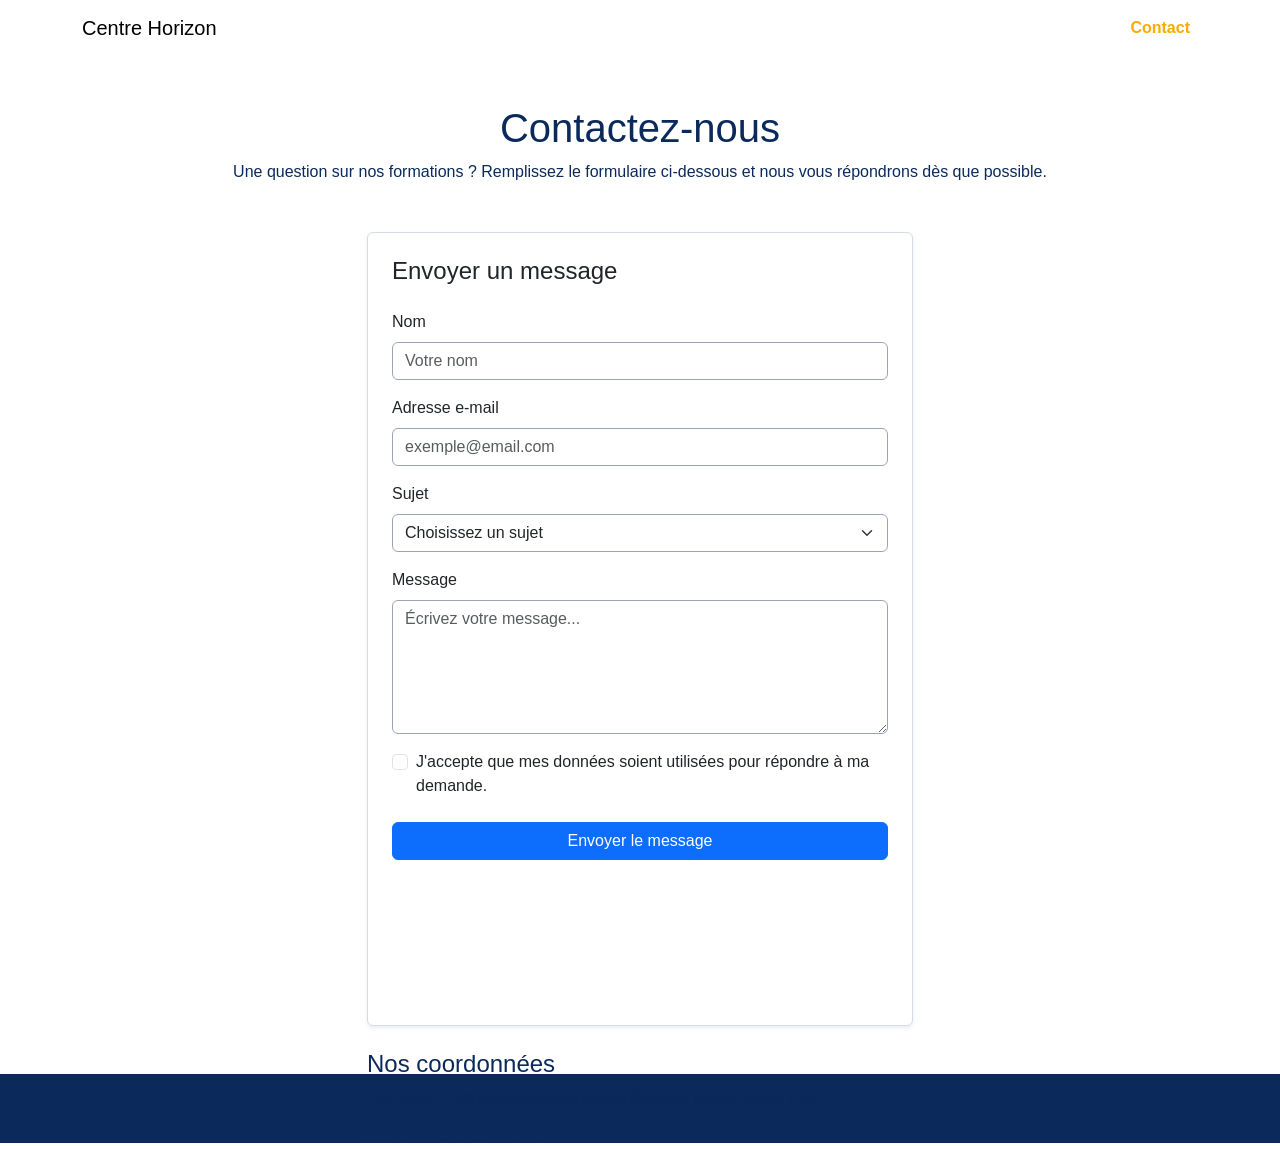
==== contact.html @ c508923d "2" ====
<!DOCTYPE html>
<html lang="fr">

<head>
    <meta charset="UTF-8">
    <meta name="viewport" content="width=device-width, initial-scale=1.0">

    <title>Contact - Centre Horizon</title>

    <!-- bootstrap -->
    <link href="https://cdn.jsdelivr.net/npm/bootstrap@5.3.3/dist/css/bootstrap.min.css" rel="stylesheet">

    <!-- css du site -->
    <link rel="stylesheet" href="style.css">
</head>

<body>

    <!-- en-tete -->
    <header class="site-header">
        <nav class="navbar navbar-expand-lg">
            <div class="container">
                <a class="navbar-brand" href="index.html">Centre Horizon</a>

                <button class="navbar-toggler" type="button" data-bs-toggle="collapse"
                    data-bs-target="#menuPrincipal" aria-controls="menuPrincipal"
                    aria-expanded="false" aria-label="Ouvrir le menu">
                    <span class="navbar-toggler-icon"></span>
                </button>

                <div class="collapse navbar-collapse" id="menuPrincipal">
                    <ul class="navbar-nav ms-auto">
                        <li class="nav-item">
                            <a class="nav-link" href="index.html">Accueil</a>
                        </li>

                        <li class="nav-item">
                            <a class="nav-link" href="formation.html">Formations</a>
                        </li>

                        <li class="nav-item">
                            <a class="nav-link" href="index.html#sessions">Sessions</a>
                        </li>

                        <li class="nav-item">
                            <a class="nav-link" href="inscription.html">Inscription</a>
                        </li>

                        <li class="nav-item">
                            <a class="nav-link active" href="contact.html" aria-current="page">Contact</a>
                        </li>
                    </ul>
                </div>
            </div>
        </nav>
    </header>

    <!-- contenu principal -->
    <main class="container py-5">

        <section class="text-center mb-5">
            <h1>Contactez-nous</h1>
            <p>
                Une question sur nos formations ? Remplissez le formulaire
                ci-dessous et nous vous répondrons dès que possible.
            </p>
        </section>

        <div class="row justify-content-center">
            <div class="col-12 col-md-8 col-lg-6">

                <section class="card shadow-sm p-4">
                    <h2 class="h4 mb-4">Envoyer un message</h2>

                    <form action="#" method="post">

                        <div class="mb-3">
                            <label for="nom" class="form-label">Nom</label>
                            <input type="text" class="form-control" id="nom"
                                name="nom" placeholder="Votre nom" required>
                        </div>

                        <div class="mb-3">
                            <label for="email" class="form-label">Adresse e-mail</label>
                            <input type="email" class="form-control" id="email"
                                name="email" placeholder="exemple@email.com" required>
                        </div>

                        <div class="mb-3">
                            <label for="sujet" class="form-label">Sujet</label>
                            <select class="form-select" id="sujet" name="sujet" required>
                                <option value="">Choisissez un sujet</option>
                                <option value="formation">Question sur une formation</option>
                                <option value="inscription">Question sur une inscription</option>
                                <option value="autre">Autre demande</option>
                            </select>
                        </div>

                        <div class="mb-3">
                            <label for="message" class="form-label">Message</label>
                            <textarea class="form-control" id="message" name="message"
                                rows="5" placeholder="Écrivez votre message..." required></textarea>
                        </div>

                        <div class="form-check mb-4">
                            <input class="form-check-input" type="checkbox"
                                id="accord" name="accord" required>
                            <label class="form-check-label" for="accord">
                                J'accepte que mes données soient utilisées pour répondre à ma demande.
                            </label>
                        </div>

                        <button type="submit" class="btn btn-primary w-100">
                            Envoyer le message
                        </button>

                    </form>
                </section>

                <!-- informations de contact -->
                <section class="mt-4">
                    <h2 class="h4">Nos coordonnées</h2>
                    <p><strong>Adresse :</strong> 12 rue des Écoles, 60100 Creil</p>
                    <p><strong>Centre :</strong> Centre Horizon</p>
                </section>

            </div>
        </div>

    </main>

    <!-- pied de page -->
    <footer class="site-footer text-center py-3">
        <p>© 2026 Centre Horizon · 12 rue des Écoles, 60100 Creil</p>
    </footer>

    <!-- javascript bootstrap pour le menu mobile -->
    <script src="https://cdn.jsdelivr.net/npm/bootstrap@5.3.3/dist/js/bootstrap.bundle.min.js"></script>

</body>
</html>
---- style.css ----
/* style general */
body {
    font-family: Arial, sans-serif;
    color: #0b2a5b;
}

.bg-bleu {
    background-color: #0b2a5b;
}

.navbar .nav-link {
    color: white;
}

.navbar .nav-link:hover,
.navbar .nav-link:focus,
.navbar .nav-link[aria-current="page"] {
    color: #f9ab00;
}

.navbar .nav-link[aria-current="page"] {
    font-weight: bold;
}

/* bandeau accueil */
.accueil {
    background-color: #1a73e8;
}

.accueil h1 {
    font-size: 2rem;
}

.accueil p {
    max-width: 550px;
    line-height: 1.6;
}

.btn-warning {
    background-color: #f9ab00;
    border-color: #f9ab00;
    color: #0b2a5b;
}

.btn-warning:hover,
.btn-warning:focus {
    background-color: #e99a00;
    border-color: #e99a00;
    color: #0b2a5b;
}

/* titres des sections */
.titre-section {
    border-left: 4px solid #1a73e8;
    padding-left: 10px;
    font-size: 1.5rem;
    font-weight: bold;
}

/* cartes de formation */
.card {
    height: 100%;
    border: 1px solid #d5dbe3;
    border-radius: 6px;
    overflow: hidden;
}

.illustration {
    width: 100%;
    height: 190px;
    object-fit: cover;
    background-color: #f3f4f6;
}

.card-body {
    display: flex;
    flex-direction: column;
    align-items: flex-start;
}

.card-body .lien {
    margin-top: auto;
}

.lien,
table a {
    color: #1a73e8;
    font-weight: bold;
}

.lien:hover,
table a:hover {
    color: #0b2a5b;
}

/* tableau des sessions */
.table {
    color: #0b2a5b;
}

.table thead th {
    background-color: #0b2a5b;
    color: white;
}

.table-responsive {
    max-width: 100%;
}

/* formulaire de contact */
.contact {
    background-color: #f3f4f6;
}

.formulaire {
    max-width: 760px;
    margin: 0 auto;
    border: 1px solid #d5dbe3;
    border-radius: 6px;
}

.form-control,
.form-select {
    border-color: #9aa4b3;
}

.form-control:focus,
.form-select:focus,
.form-check-input:focus,
.btn:focus-visible,
a:focus-visible,
.navbar-toggler:focus-visible {
    border-color: #1a73e8;
    outline: 3px solid #7cc4ff;
    outline-offset: 2px;
    box-shadow: none;
}

/* pied de page */
footer {
    background-color: #0b2a5b;
    font-size: 0.9rem;
}

/* affichage sur telephone */
@media (max-width: 767px) {
    .accueil h1 {
        font-size: 1.6rem;
    }

    .accueil {
        padding-top: 40px !important;
        padding-bottom: 40px !important;
    }

    .illustration {
        height: 150px;
    }

    .titre-section {
        font-size: 1.3rem;
    }

    .formulaire {
        padding: 16px !important;
    }

    .table {
        font-size: 0.85rem;
    }
}
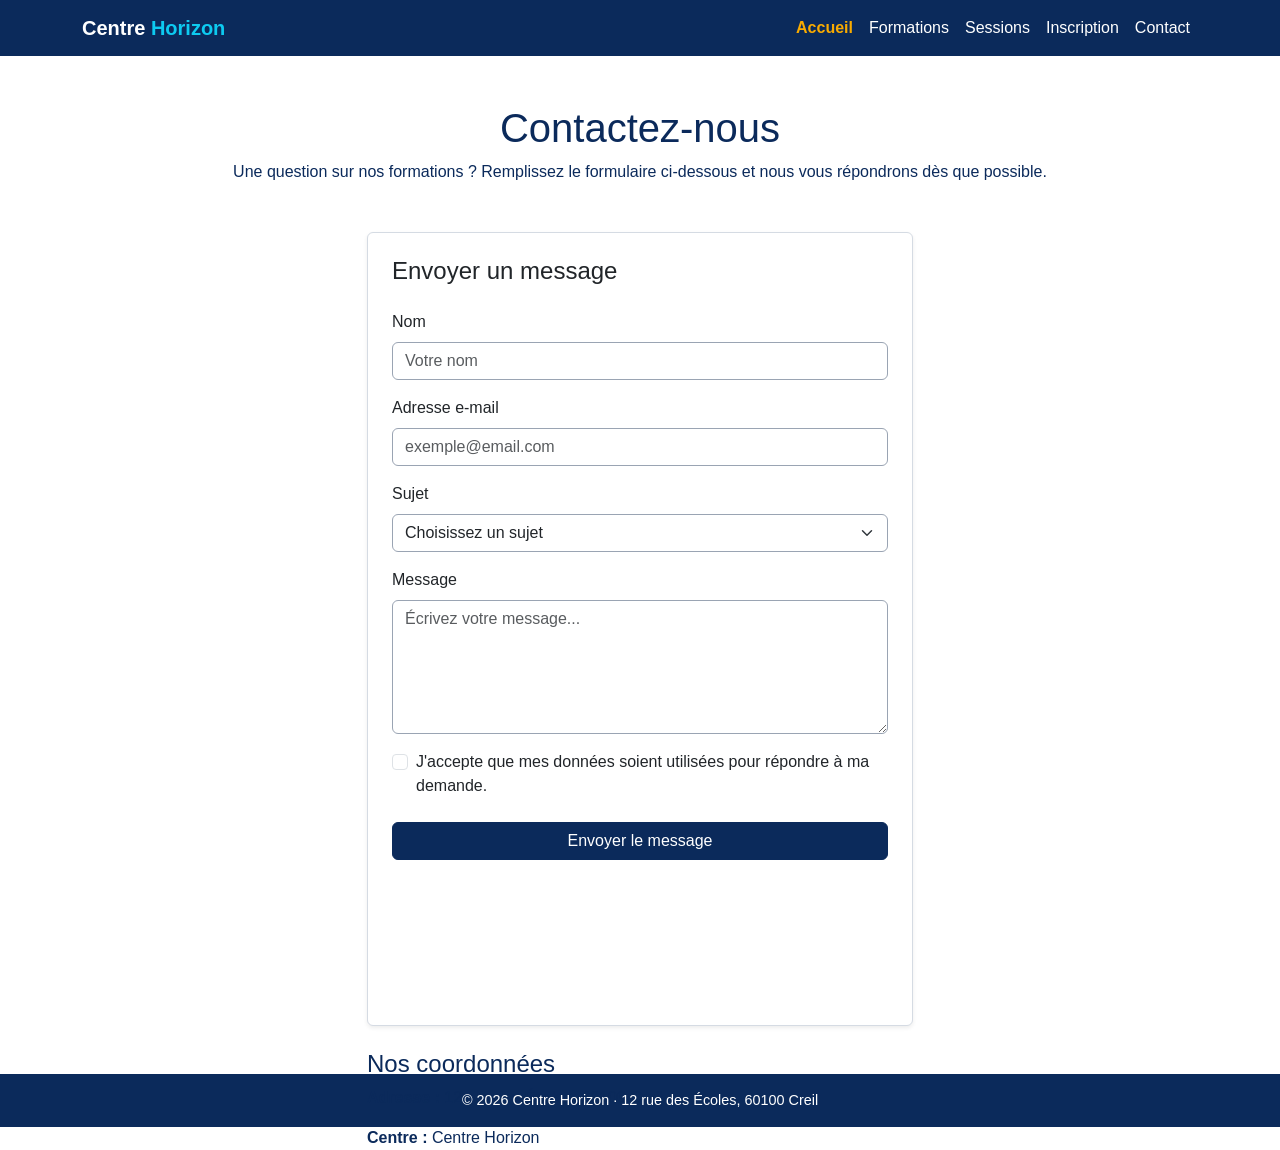
==== commit 5282b4cd: "2.1" ====
--- a/contact.html
+++ b/contact.html
@@ -16,43 +16,41 @@
 
 <body>
 
-    <!-- en-tete -->
-    <header class="site-header">
-        <nav class="navbar navbar-expand-lg">
-            <div class="container">
-                <a class="navbar-brand" href="index.html">Centre Horizon</a>
+    <!-- en-tete et navigation -->
+    <header class="navbar navbar-expand-lg navbar-dark bg-bleu">
+        <div class="container">
+            <a class="navbar-brand fw-bold" href="index.html">
+                Centre <span class="text-info">Horizon</span>
+            </a>
 
-                <button class="navbar-toggler" type="button" data-bs-toggle="collapse"
-                    data-bs-target="#menuPrincipal" aria-controls="menuPrincipal"
-                    aria-expanded="false" aria-label="Ouvrir le menu">
-                    <span class="navbar-toggler-icon"></span>
-                </button>
+            <button class="navbar-toggler" type="button"
+                data-bs-toggle="collapse" data-bs-target="#menu"
+                aria-controls="menu" aria-expanded="false"
+                aria-label="Ouvrir le menu">
+                <span class="navbar-toggler-icon"></span>
+            </button>
 
-                <div class="collapse navbar-collapse" id="menuPrincipal">
-                    <ul class="navbar-nav ms-auto">
-                        <li class="nav-item">
-                            <a class="nav-link" href="index.html">Accueil</a>
-                        </li>
-
-                        <li class="nav-item">
-                            <a class="nav-link" href="formation.html">Formations</a>
-                        </li>
-
-                        <li class="nav-item">
-                            <a class="nav-link" href="index.html#sessions">Sessions</a>
-                        </li>
-
-                        <li class="nav-item">
-                            <a class="nav-link" href="inscription.html">Inscription</a>
-                        </li>
-
-                        <li class="nav-item">
-                            <a class="nav-link active" href="contact.html" aria-current="page">Contact</a>
-                        </li>
-                    </ul>
-                </div>
-            </div>
-        </nav>
+            <nav class="collapse navbar-collapse justify-content-end" id="menu">
+                <ul class="navbar-nav">
+                    <li class="nav-item">
+                        <a class="nav-link active" href="index.html"
+                            aria-current="page">Accueil</a>
+                    </li>
+                    <li class="nav-item">
+                        <a class="nav-link" href="formation2.html">Formations</a>
+                    </li>
+                    <li class="nav-item">
+                        <a class="nav-link" href="index.html#sessions">Sessions</a>
+                    </li>
+                    <li class="nav-item">
+                        <a class="nav-link" href="inscription.html">Inscription</a>
+                    </li>
+                    <li class="nav-item">
+                        <a class="nav-link" href="contact.html">Contact</a>
+                    </li>
+                </ul>
+            </nav>
+        </div>
     </header>
 
     <!-- contenu principal -->
--- a/style.css
+++ b/style.css
@@ -2,10 +2,22 @@
 body {
     font-family: Arial, sans-serif;
     color: #0b2a5b;
-}
-
-.bg-bleu {
-    background-color: #0b2a5b;
+    margin: 0;
+}
+
+.bg-bleu,
+.site-header {
+    background-color: #0b2a5b;
+}
+
+.navbar .navbar-brand {
+    color: white;
+    font-weight: bold;
+}
+
+.navbar .navbar-brand:hover,
+.navbar .navbar-brand:focus {
+    color: #f9ab00;
 }
 
 .navbar .nav-link {
@@ -22,9 +34,18 @@
     font-weight: bold;
 }
 
+.navbar-toggler {
+    border-color: white;
+}
+
+.navbar-toggler-icon {
+    filter: invert(1);
+}
+
 /* bandeau accueil */
 .accueil {
     background-color: #1a73e8;
+    color: white;
 }
 
 .accueil h1 {
@@ -57,7 +78,7 @@
     font-weight: bold;
 }
 
-/* cartes de formation */
+/* cartes */
 .card {
     height: 100%;
     border: 1px solid #d5dbe3;
@@ -107,7 +128,7 @@
     max-width: 100%;
 }
 
-/* formulaire de contact */
+/* formulaire de la page accueil */
 .contact {
     background-color: #f3f4f6;
 }
@@ -119,15 +140,16 @@
     border-radius: 6px;
 }
 
-.form-control,
-.form-select {
+/* formulaire de contact */
+main .form-control,
+main .form-select {
     border-color: #9aa4b3;
 }
 
-.form-control:focus,
-.form-select:focus,
-.form-check-input:focus,
-.btn:focus-visible,
+main .form-control:focus,
+main .form-select:focus,
+main .form-check-input:focus,
+main .btn:focus-visible,
 a:focus-visible,
 .navbar-toggler:focus-visible {
     border-color: #1a73e8;
@@ -136,10 +158,31 @@
     box-shadow: none;
 }
 
+main .form-check-input:checked {
+    background-color: #1a73e8;
+    border-color: #1a73e8;
+}
+
+main .btn-primary {
+    background-color: #0b2a5b;
+    border-color: #0b2a5b;
+}
+
+main .btn-primary:hover {
+    background-color: #1a73e8;
+    border-color: #1a73e8;
+}
+
 /* pied de page */
-footer {
-    background-color: #0b2a5b;
+footer,
+.site-footer {
+    background-color: #0b2a5b;
+    color: white;
     font-size: 0.9rem;
+}
+
+footer p {
+    margin-bottom: 0;
 }
 
 /* affichage sur telephone */
@@ -168,4 +211,9 @@
     .table {
         font-size: 0.85rem;
     }
+
+    main {
+        padding-top: 30px !important;
+        padding-bottom: 30px !important;
+    }
 }
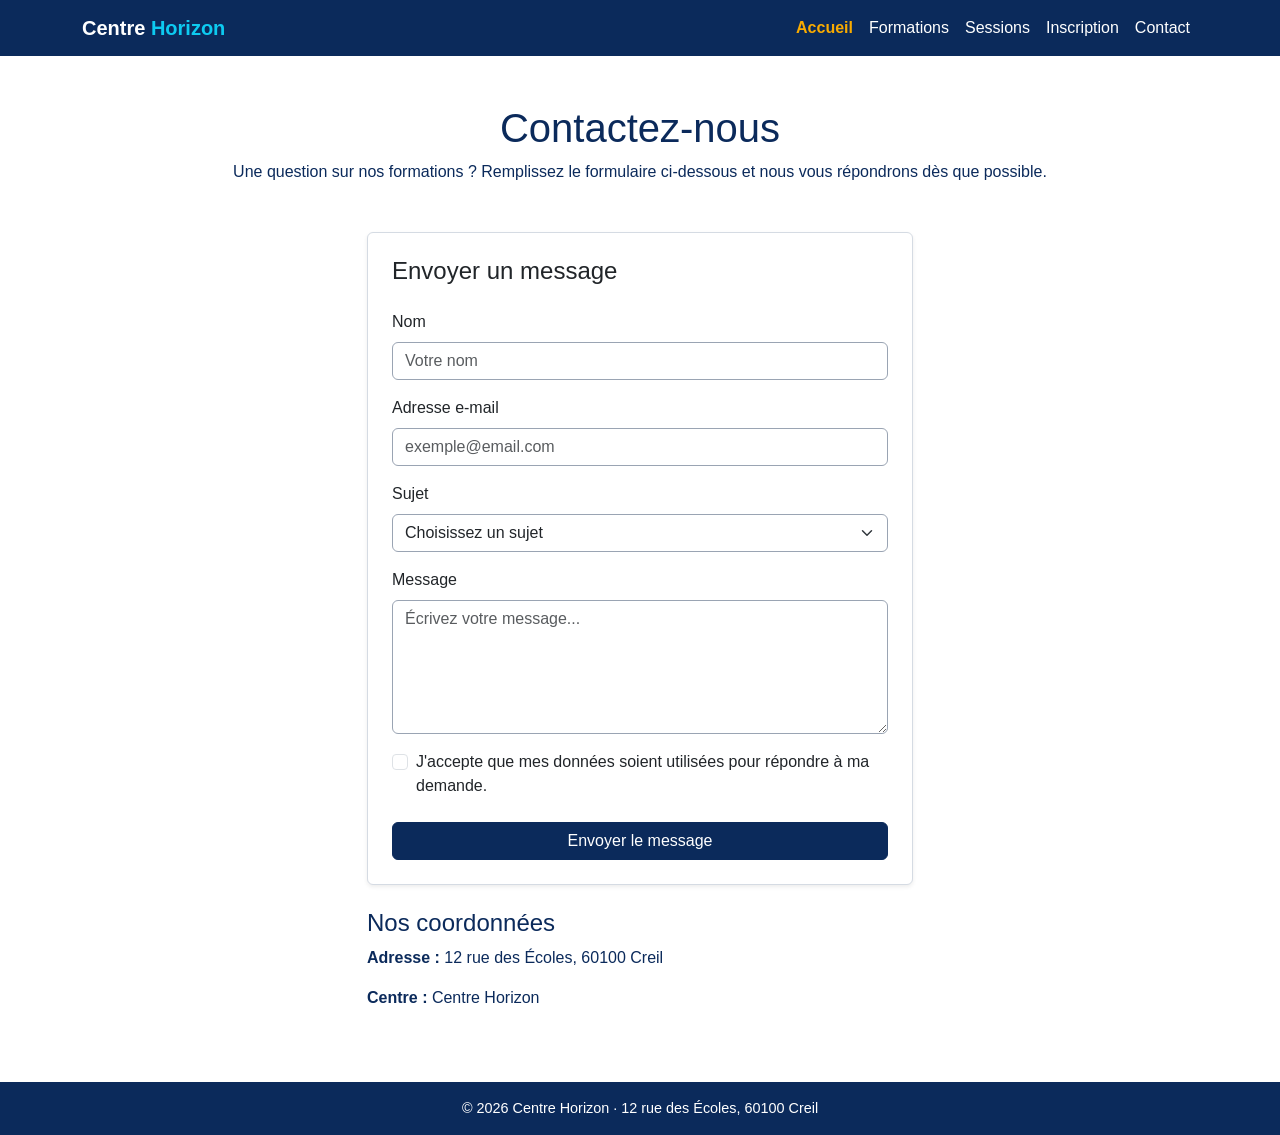
==== commit f0d4359f: "2.3" ====
--- a/contact.html
+++ b/contact.html
@@ -127,9 +127,11 @@
 
     </main>
 
-    <!-- pied de page -->
-    <footer class="site-footer text-center py-3">
-        <p>© 2026 Centre Horizon · 12 rue des Écoles, 60100 Creil</p>
+      <!-- pied de page -->
+    <footer class="bg-bleu text-white text-center py-3">
+        <p class="mb-0">
+            © 2026 Centre Horizon · 12 rue des Écoles, 60100 Creil
+        </p>
     </footer>
 
     <!-- javascript bootstrap pour le menu mobile -->
--- a/style.css
+++ b/style.css
@@ -185,6 +185,27 @@
     margin-bottom: 0;
 }
 
+/* correction de la page contact */
+main .card {
+    height: auto;
+}
+
+main .card-body {
+    height: auto;
+}
+
+main section {
+    margin-bottom: 24px;
+}
+
+.site-footer {
+    position: relative;
+    width: 100%;
+    margin-top: 30px;
+    padding: 16px;
+}
+
+
 /* affichage sur telephone */
 @media (max-width: 767px) {
     .accueil h1 {
